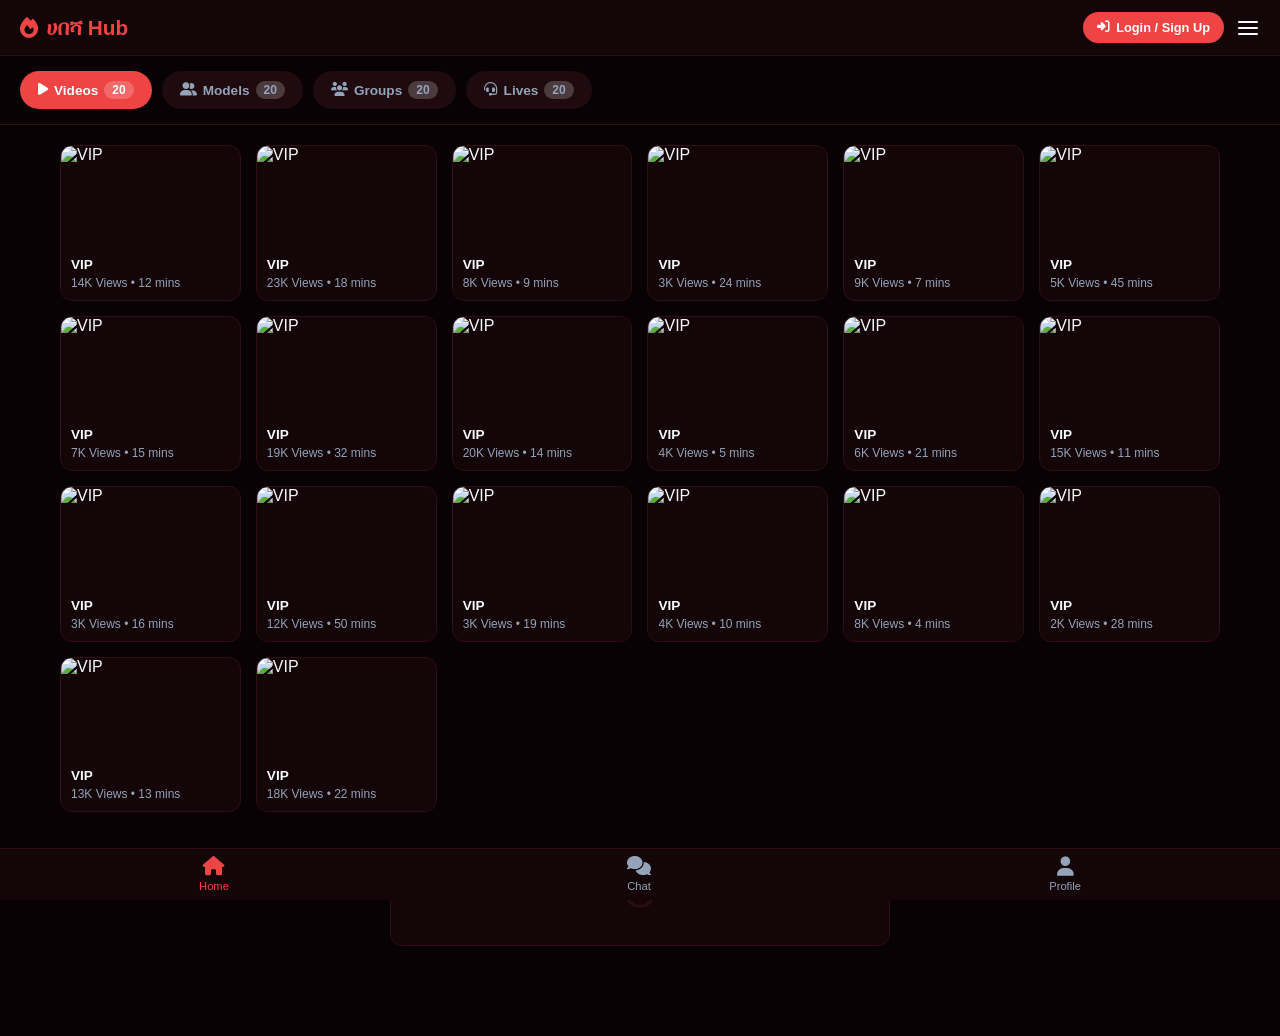
==== index.html @ 24441569 "Rename index-2.html to index.html" ====
<!DOCTYPE html>
<html lang="en">
<head>
    <meta charset="UTF-8">
    <meta name="viewport" content="width=device-width, initial-scale=1.0">
    <title>ሀበሻ Hub // VIP Portal</title>
    
    <link rel="stylesheet" href="https://cdnjs.cloudflare.com/ajax/libs/font-awesome/6.4.0/css/all.min.css">
    
    <link rel="stylesheet" href="style.css">
</head>
<body class="dark-theme">

    <header>
        <div class="logo"><i class="fa-solid fa-fire"></i> ሀበሻ Hub</div>
        <div class="header-actions">
            <button class="header-auth-btn" onclick="openAuthModal()"><i class="fa-solid fa-right-to-bracket"></i> <span id="headerAuthBtnText">Login / Sign Up</span></button>
            
            <div class="hamburger-menu" id="hamburgerBtn" onclick="toggleMenu()">
                <span></span>
                <span></span>
                <span></span>
            </div>

            <div class="dropdown-menu" id="dropdownMenu">
                <div class="menu-item">
                    <span><i class="fa-solid fa-globe"></i> <span id="langLabel">Language</span></span>
                    <select id="langSelect" onchange="changeLanguage(this.value)">
                        <option value="en">English</option>
                        <option value="am">አማርኛ</option>
                    </select>
                </div>
                <div class="menu-item" onclick="toggleTheme()">
                    <span id="themeLabel"><i class="fa-solid fa-moon"></i> Dark Mode</span>
                </div>
                <div class="menu-item" onclick="openPaymentModal()">
                    <span id="vipLabel"><i class="fa-solid fa-star"></i> VIP Registration</span>
                </div>
                <div class="menu-item" onclick="openAboutUs()">
                    <span id="aboutLabel"><i class="fa-solid fa-circle-info"></i> About Us</span>
                </div>
                <div class="menu-item logout-item" id="logoutBtn" onclick="handleLogout()" style="display: none;">
                    <span id="logoutLabel"><i class="fa-solid fa-right-from-bracket"></i> Log Out</span>
                </div>
            </div>
        </div>
    </header>

    <main id="pageHome" class="page-view active">
        <nav>
            <button class="nav-btn active" onclick="switchCategory('videos', this)">
                <i class="fa-solid fa-play"></i> <span id="navVideos">Videos</span> <span class="count-badge">20</span>
            </button>
            <button class="nav-btn" onclick="switchCategory('creators', this)">
                <i class="fa-solid fa-user-group"></i> <span id="navCreators">Models</span> <span class="count-badge">20</span>
            </button>
            <button class="nav-btn" onclick="switchCategory('channels', this)">
                <i class="fa-solid fa-users"></i> <span id="navGroups">Groups</span> <span class="count-badge">20</span>
            </button>
            <button class="nav-btn" onclick="switchCategory('streams', this)">
                <i class="fa-solid fa-headset"></i> <span id="navLive">Lives</span> <span class="count-badge">20</span>
            </button>
        </nav>

        <div class="grid-container" id="contentGrid"></div>

        <div class="bottom-action-container" id="bottomActionContainer">
            <div class="spinner" id="bottomSpinner"></div>
            <div class="vip-alert-box" id="vipAlertBox">
                <div class="vip-alert-text" id="vipAlertText"></div>
                <button class="join-vip-btn" onclick="handleBottomActionClick()" id="bottomActionBtn"></button>
            </div>
        </div>
    </main>

    <main id="pageChat" class="page-view">
        <div class="chat-container">
            <div class="chat-sidebar" id="chatList">
                </div>
            <div class="chat-window" id="chatWindow">
                <div class="chat-header" id="chatHeader">
                    <span id="activeChatName">Select a chat to begin</span>
                </div>
                <div class="chat-messages" id="chatMessages">
                    <div class="chat-placeholder">Choose a conversation from the left menu.</div>
                </div>
                <div class="chat-input-area">
                    <input type="text" id="chatInput" placeholder="Write a message..." disabled>
                    <button id="sendChatBtn" onclick="sendMessage()" disabled><i class="fa-solid fa-paper-plane"></i></button>
                </div>
                <div class="chat-error-bar" id="chatErrorBar"></div>
            </div>
        </div>
    </main>

    <main id="pageProfile" class="page-view">
        <div class="profile-card">
            <div class="profile-header-bg"></div>
            <div class="profile-pfp-wrapper">
                <img src="https://i.postimg.cc/xCgYV8j4/blackteensubmit-model-1.jpg" id="profilePfp" alt="User Profile Picture">
            </div>
            <div class="profile-body">
                <h2 id="profileName">Guest User</h2>
                <p id="profileUsername">@guest</p>
                <div class="profile-stats">
                    <div class="stat"><strong id="profileFollowers">0</strong> <span>Followers</span></div>
                    <div class="stat"><strong id="profileFollowing">0</strong> <span>Following</span></div>
                </div>
                <p class="profile-bio" id="profileBio">Welcome to my profile! Sign in to customize your details.</p>
                
                <button class="edit-profile-btn" onclick="toggleEditProfile()"><i class="fa-solid fa-pen-to-square"></i> Edit Profile</button>

                <form id="editProfileForm" class="edit-profile-form" onsubmit="saveProfile(event)" style="display:none;">
                    <div class="form-group">
                        <label>Display Name</label>
                        <input type="text" id="editNameInput" class="form-input">
                    </div>
                    <div class="form-group">
                        <label>Bio</label>
                        <textarea id="editBioInput" class="form-input" rows="3"></textarea>
                    </div>
                    <button type="submit" class="auth-btn"><i class="fa-solid fa-floppy-disk"></i> Save Profile</button>
                </form>
            </div>
        </div>
    </main>

    <footer class="app-navigation">
        <button class="app-nav-btn active" onclick="navigateTo('home', this)">
            <i class="fa-solid fa-house"></i>
            <span>Home</span>
        </button>
        <button class="app-nav-btn" onclick="navigateTo('chat', this)">
            <i class="fa-solid fa-comments"></i>
            <span>Chat</span>
        </button>
        <button class="app-nav-btn" onclick="navigateTo('profile', this)">
            <i class="fa-solid fa-user"></i>
            <span>Profile</span>
        </button>
    </footer>

    <div class="modal-overlay" id="authModal">
        <div class="modal">
            <div class="modal-header">
                <h3 id="authModalTitle">Account Access</h3>
                <button class="close-btn" onclick="closeAuthModal()">&times;</button>
            </div>

            <div class="auth-nav">
                <button class="auth-tab active" id="loginTabBtn" onclick="toggleAuthForm('login')">Login</button>
                <button class="auth-tab" id="signupTabBtn" onclick="toggleAuthForm('signup')">Sign Up</button>
            </div>

            <form id="loginForm" onsubmit="handleLoginSubmit(event)">
                <div class="form-group">
                    <label id="loginIdentifierLabel">Email or Phone Number</label>
                    <input type="text" id="loginIdentifier" class="form-input" placeholder="Email or 09XXXXXXXX" required>
                </div>
                <div class="form-group">
                    <label id="loginPasswordLabel">Password</label>
                    <input type="password" id="loginPassword" class="form-input" placeholder="••••••••" required>
                    <div class="error-msg" id="loginError">Invalid credentials.</div>
                </div>
                <button type="submit" class="auth-btn" id="loginSubmitBtn">Log In</button>
            </form>

            <form id="signupForm" onsubmit="handleSignupSubmit(event)" style="display: none;">
                <div class="form-group">
                    <label id="signupNameLabel">Full Name</label>
                    <input type="text" id="signupName" class="form-input" placeholder="Enter full name" required>
                </div>
                <div class="form-group">
                    <label id="signupIdentifierLabel">Email or Phone Number</label>
                    <input type="text" id="signupIdentifier" class="form-input" placeholder="Email or 09XXXXXXXX" required>
                </div>
                <div class="form-group">
                    <label id="signupPasswordLabel">Password (At least 6 characters, letters & numbers)</label>
                    <input type="password" id="signupPassword" class="form-input" placeholder="••••••••" required>
                    <div class="error-msg" id="passwordComplexityError">Password must be at least 6 characters with letters & numbers.</div>
                </div>
                <div class="form-group">
                    <label id="signupConfirmPasswordLabel">Confirm Password</label>
                    <input type="password" id="signupConfirmPassword" class="form-input" placeholder="••••••••" required>
                    <div class="error-msg" id="passwordMatchError">Passwords do not match.</div>
                </div>
                <button type="submit" class="auth-btn" id="signupSubmitBtn">Send Verification Code</button>
            </form>

            <form id="verifyCodeForm" onsubmit="handleVerifyCodeSubmit(event)" style="display: none;">
                <div class="bilingual-instructions" id="verifyInstructions"></div>
                <div class="form-group">
                    <label id="otpLabel">Enter 6-Digit Verification Code</label>
                    <input type="text" id="otpCode" class="form-input" placeholder="123456" maxlength="6" required>
                    <div class="error-msg" id="otpError">Invalid code. Please check and try again.</div>
                </div>
                <button type="submit" class="auth-btn" id="verifySubmitBtn">Verify & Complete Account</button>
            </form>
        </div>
    </div>

    <div class="modal-overlay" id="paymentModal">
        <div class="modal">
            <div class="modal-header">
                <h3 id="paymentModalTitle">VIP Access Required</h3>
                <button class="close-btn" onclick="closePaymentModal()">&times;</button>
            </div>

            <div style="text-align: center;">
                <div class="price-badge">1000 ETB</div>
            </div>

            <div class="bilingual-instructions" id="paymentInstructions"></div>

            <div class="account-box">
                <div>
                    <div style="font-size:0.7rem; color: var(--text-muted);" id="telebirrAccLabel">Telebirr Account</div>
                    <strong id="telebirrAcc">+251 950297018</strong>
                </div>
                <button class="copy-btn" onclick="copyText('telebirrAcc')" id="copyTeleBtn"><i class="fa-solid fa-copy"></i> Copy</button>
            </div>

            <div class="account-box">
                <div>
                    <div style="font-size:0.7rem; color: var(--text-muted);" id="cbeAccLabel">CBE Bank Account</div>
                    <strong id="cbeAcc">1000783952045</strong>
                </div>
                <button class="copy-btn" onclick="copyText('cbeAcc')" id="copyCbeBtn"><i class="fa-solid fa-copy"></i> Copy</button>
            </div>

            <div class="uploader-box" onclick="document.getElementById('receiptInput').click()">
                <span id="fileNameDisplay"><i class="fa-solid fa-image"></i> Upload Payment Screenshot</span>
                <input type="file" id="receiptInput" accept="image/*" style="display:none;" onchange="handleFileSelect()">
            </div>

            <button class="verify-btn" onclick="runVerification()" id="verifyBtn"><i class="fa-solid fa-shield-halved"></i> Check My Screenshot</button>
            <div id="verifyStatus"></div>
        </div>
    </div>

    <div class="modal-overlay" id="aboutModal">
        <div class="modal">
            <div class="modal-header">
                <h3 id="aboutModalTitle">About Us</h3>
                <button class="close-btn" onclick="closeAboutModal()">&times;</button>
            </div>
            <div class="bilingual-instructions" id="aboutText"></div>
        </div>
    </div>

    <script src="script.js"></script>
</body>
</html>
---- style.css ----
:root {
    --bg-dark: #080204;
    --card-bg: #140508;
    --accent-red: #ef4444;
    --accent-red-hover: #dc2626;
    --accent-green: #10b981;
    --text-main: #f8fafc;
    --text-muted: #94a3b8;
    --border: #2e0d14;
    --input-bg: #1f0a10;
    --dropdown-bg: rgba(20, 5, 8, 0.96);
}

body.light-theme {
    --bg-dark: #faf5f5;
    --card-bg: #ffffff;
    --accent-red: #ef4444;
    --accent-red-hover: #dc2626;
    --accent-green: #10b981;
    --text-main: #0f172a;
    --text-muted: #64748b;
    --border: #fee2e2;
    --input-bg: #fef2f2;
    --dropdown-bg: rgba(255, 255, 255, 0.96);
}

* {
    box-sizing: border-box;
    margin: 0;
    padding: 0;
}

body {
    background-color: var(--bg-dark);
    color: var(--text-main);
    font-family: -apple-system, BlinkMacSystemFont, "Segoe UI", Roboto, sans-serif;
    padding-bottom: 70px;
    transition: background-color 0.3s ease, color 0.3s ease;
}

header {
    background: var(--card-bg);
    position: sticky;
    top: 0;
    z-index: 50;
    border-bottom: 1px solid var(--border);
    padding: 12px 20px;
    display: flex;
    justify-content: space-between;
    align-items: center;
}

.logo {
    font-size: 1.3rem;
    font-weight: 900;
    color: var(--accent-red);
    display: flex;
    align-items: center;
    gap: 8px;
}

.header-actions {
    display: flex;
    align-items: center;
    gap: 12px;
    position: relative;
}

.header-auth-btn {
    background: var(--accent-red);
    color: #fff;
    border: none;
    padding: 8px 14px;
    border-radius: 20px;
    font-size: 0.8rem;
    font-weight: 700;
    cursor: pointer;
    display: flex;
    align-items: center;
    gap: 6px;
    transition: background 0.2s ease;
}

.header-auth-btn:hover { background: var(--accent-red-hover); }

.hamburger-menu {
    display: flex;
    flex-direction: column;
    justify-content: space-between;
    width: 24px;
    height: 18px;
    cursor: pointer;
    padding: 2px;
}

.hamburger-menu span {
    display: block;
    height: 2px;
    width: 100%;
    background-color: var(--text-main);
    border-radius: 2px;
}

.dropdown-menu {
    display: none;
    position: absolute;
    top: 45px;
    right: 0;
    background: var(--dropdown-bg);
    backdrop-filter: blur(12px);
    border: 1px solid var(--border);
    border-radius: 14px;
    width: 220px;
    box-shadow: 0 15px 35px rgba(0,0,0,0.5);
    overflow: hidden;
    z-index: 100;
}

.dropdown-menu.show { display: block; }

.menu-item {
    padding: 12px 16px;
    border-bottom: 1px solid var(--border);
    font-size: 0.85rem;
    font-weight: 600;
    cursor: pointer;
    display: flex;
    justify-content: space-between;
    align-items: center;
}

.menu-item select {
    background: var(--input-bg);
    color: var(--text-main);
    border: 1px solid var(--border);
    border-radius: 6px;
    padding: 3px 6px;
    font-size: 0.8rem;
}

.logout-item { color: var(--accent-red); }

.page-view { display: none; }
.page-view.active { display: block; }

/* Category Nav */
nav {
    display: flex;
    gap: 10px;
    padding: 15px 20px;
    overflow-x: auto;
    border-bottom: 1px solid var(--border);
}

.nav-btn {
    background: var(--input-bg);
    color: var(--text-muted);
    border: none;
    padding: 10px 18px;
    border-radius: 20px;
    font-size: 0.85rem;
    font-weight: 700;
    cursor: pointer;
    white-space: nowrap;
    display: flex;
    align-items: center;
    gap: 6px;
}

.nav-btn.active {
    background: var(--accent-red);
    color: #fff;
}

.count-badge {
    background: rgba(255, 255, 255, 0.2);
    font-size: 0.75rem;
    padding: 2px 8px;
    border-radius: 10px;
}

/* Grids */
.grid-container {
    display: grid;
    grid-template-columns: repeat(auto-fill, minmax(160px, 1fr));
    gap: 15px;
    padding: 20px;
    max-width: 1200px;
    margin: 0 auto;
}

.grid-lives { grid-template-columns: repeat(2, 1fr) !important; }

/* Models */
.card-creator {
    background: var(--card-bg);
    border: 1px solid var(--border);
    border-radius: 12px;
    padding: 15px 10px;
    text-align: center;
    cursor: pointer;
}

.creator-pfp-wrapper {
    position: relative;
    width: 80px;
    height: 80px;
    margin: 0 auto 10px;
}

.creator-pfp {
    width: 100%;
    height: 100%;
    border-radius: 50%;
    object-fit: cover;
}

.status-badge {
    position: absolute;
    bottom: 2px;
    right: 2px;
    width: 12px;
    height: 12px;
    border-radius: 50%;
    border: 2px solid var(--card-bg);
}

.status-badge.online { background-color: var(--accent-green); }
.status-badge.offline { background-color: #64748b; }

.creator-name { font-size: 0.9rem; font-weight: 700; }
.creator-followers { font-size: 0.75rem; color: var(--text-muted); margin-top: 2px; }

/* Groups */
.card-group {
    background: var(--card-bg);
    border: 1px solid var(--border);
    border-radius: 12px;
    padding: 12px;
    display: flex;
    align-items: center;
    gap: 12px;
    cursor: pointer;
}

.group-pfp {
    width: 50px;
    height: 50px;
    border-radius: 50%;
    object-fit: cover;
    flex-shrink: 0;
}

.group-title { font-size: 0.85rem; font-weight: 700; }
.group-sub { font-size: 0.75rem; color: var(--text-muted); margin-top: 2px; }

/* Videos 16:9 */
.card-video {
    background: var(--card-bg);
    border: 1px solid var(--border);
    border-radius: 12px;
    overflow: hidden;
    cursor: pointer;
}

.video-thumb-container {
    position: relative;
    width: 100%;
    padding-top: 56.25%;
}

.video-thumb {
    position: absolute;
    top: 0;
    left: 0;
    width: 100%;
    height: 100%;
    object-fit: cover;
}

.video-info { padding: 10px; }
.video-title { font-size: 0.85rem; font-weight: 700; }
.video-views { font-size: 0.75rem; color: var(--text-muted); margin-top: 4px; }

/* Stream Cards (Fixed Live Padding) */
.card-stream {
    background: var(--card-bg);
    border: 1px solid var(--border);
    border-radius: 12px;
    overflow: hidden;
    cursor: pointer;
    position: relative;
}

.stream-thumb {
    width: 100%;
    height: 150px;
    object-fit: cover;
    display: block;
}

.live-blinking-tag {
    position: absolute;
    top: 8px;
    left: 8px;
    background: var(--accent-red);
    color: #fff;
    font-size: 0.65rem;
    font-weight: 800;
    padding: 3px 8px;
    border-radius: 4px;
    display: flex;
    align-items: center;
    gap: 5px;
    z-index: 5;
}

.blinking-dot {
    width: 6px;
    height: 6px;
    background-color: #fff;
    border-radius: 50%;
    animation: blinker 1s linear infinite;
}

@keyframes blinker { 50% { opacity: 0; } }

.stream-info {
    padding: 12px;
    text-align: left;
}

.stream-title {
    font-size: 0.85rem;
    font-weight: 700;
    color: var(--text-main);
    margin-bottom: 2px;
}

.stream-viewers {
    font-size: 0.75rem;
    color: var(--text-muted);
}

/* Bottom Action Refresh Box */
.bottom-action-container {
    display: none;
    flex-direction: column;
    align-items: center;
    justify-content: center;
    padding: 25px 15px;
    margin: 20px auto;
    max-width: 500px;
    background: var(--card-bg);
    border: 1px solid var(--border);
    border-radius: 12px;
    text-align: center;
}

.spinner {
    width: 30px;
    height: 30px;
    border: 3px solid var(--border);
    border-top: 3px solid var(--accent-red);
    border-radius: 50%;
    animation: spin 0.8s linear infinite;
    margin-bottom: 12px;
}

@keyframes spin { 100% { transform: rotate(360deg); } }

.vip-alert-box {
    display: none;
    flex-direction: column;
    align-items: center;
    gap: 12px;
}

.vip-alert-text { font-size: 0.85rem; font-weight: 700; }
.join-vip-btn {
    background: var(--accent-red);
    color: #fff;
    border: none;
    padding: 10px 20px;
    border-radius: 8px;
    font-size: 0.85rem;
    font-weight: 800;
    cursor: pointer;
}

/* CHAT PAGE (Modern Redesigned) */
.chat-container {
    display: flex;
    height: calc(100vh - 130px);
    max-width: 1000px;
    margin: 0 auto;
    border: 1px solid var(--border);
    background: var(--card-bg);
}

.chat-sidebar {
    width: 38%;
    border-right: 1px solid var(--border);
    overflow-y: auto;
}

.chat-item {
    display: flex;
    align-items: center;
    gap: 12px;
    padding: 14px 12px;
    border-bottom: 1px solid var(--border);
    cursor: pointer;
}

.chat-item:hover, .chat-item.active { background: var(--input-bg); }
.chat-avatar-wrapper { position: relative; flex-shrink: 0; }
.chat-item img { width: 48px; height: 48px; border-radius: 50%; object-fit: cover; }
.chat-item-info { overflow: hidden; flex: 1; }
.chat-item-name { font-size: 0.85rem; font-weight: 700; color: var(--text-main); }
.chat-item-preview { font-size: 0.75rem; color: var(--text-muted); white-space: nowrap; overflow: hidden; text-overflow: ellipsis; margin-top: 2px; }

.chat-window {
    width: 62%;
    display: flex;
    flex-direction: column;
    background: var(--bg-dark);
}

.chat-header {
    padding: 12px 16px;
    background: var(--card-bg);
    border-bottom: 1px solid var(--border);
    font-weight: 700;
    font-size: 0.9rem;
    display: flex;
    align-items: center;
    gap: 10px;
}

.chat-header-avatar {
    width: 32px;
    height: 32px;
    border-radius: 50%;
    object-fit: cover;
}

.chat-messages {
    flex: 1;
    padding: 15px;
    overflow-y: auto;
    display: flex;
    flex-direction: column;
    gap: 12px;
}

.msg-wrapper {
    display: flex;
    flex-direction: column;
    max-width: 80%;
}

.msg-wrapper.received { align-self: flex-start; }
.msg-wrapper.sent { align-self: flex-end; }

.msg-bubble {
    padding: 12px 14px;
    border-radius: 14px;
    font-size: 0.85rem;
    line-height: 1.4;
}

.msg-wrapper.received .msg-bubble {
    background: var(--card-bg);
    border: 1px solid var(--border);
    color: var(--text-main);
}

.msg-wrapper.sent .msg-bubble {
    background: var(--accent-red);
    color: #ffffff;
}

.msg-bubble img {
    width: 100%;
    border-radius: 8px;
    margin-bottom: 8px;
}

.inline-vip-notice {
    font-size: 0.75rem;
    color: var(--accent-red);
    font-weight: 700;
    margin-top: 4px;
    text-align: right;
    cursor: pointer;
}

.chat-input-area {
    padding: 12px;
    background: var(--card-bg);
    border-top: 1px solid var(--border);
    display: flex;
    gap: 10px;
    align-items: center;
}

.chat-input-area input {
    flex: 1;
    background: var(--input-bg);
    border: 1px solid var(--border);
    padding: 10px 16px;
    border-radius: 20px;
    color: var(--text-main);
    outline: none;
}

.chat-input-area button {
    background: var(--accent-red);
    color: white;
    border: none;
    width: 42px;
    height: 42px;
    border-radius: 50%;
    cursor: pointer;
    display: flex;
    align-items: center;
    justify-content: center;
    transition: transform 0.1s ease;
}

.chat-input-area button:active { transform: scale(0.95); }

/* PROFILE PAGE */
.profile-card {
    max-width: 500px;
    margin: 30px auto;
    background: var(--card-bg);
    border: 1px solid var(--border);
    border-radius: 16px;
    overflow: hidden;
    text-align: center;
}

.profile-header-bg { height: 100px; background: var(--accent-red); }
.profile-pfp-wrapper { margin-top: -50px; }
.profile-pfp-wrapper img { width: 100px; height: 100px; border-radius: 50%; border: 4px solid var(--card-bg); object-fit: cover; }
.profile-body { padding: 20px; }
.profile-stats { display: flex; justify-content: center; gap: 30px; margin: 15px 0; }
.profile-stats .stat strong { display: block; font-size: 1.1rem; }
.profile-stats .stat span { font-size: 0.75rem; color: var(--text-muted); }
.profile-bio { font-size: 0.85rem; color: var(--text-muted); margin-bottom: 15px; }

.edit-profile-btn {
    background: var(--input-bg);
    color: var(--text-main);
    border: 1px solid var(--border);
    padding: 8px 16px;
    border-radius: 8px;
    font-size: 0.8rem;
    font-weight: 700;
    cursor: pointer;
}

.edit-profile-form { margin-top: 15px; text-align: left; }

/* Bottom App Navigation */
.app-navigation {
    position: fixed;
    bottom: 0;
    left: 0;
    width: 100%;
    background: var(--card-bg);
    border-top: 1px solid var(--border);
    display: flex;
    justify-content: space-around;
    padding: 8px 0;
    z-index: 90;
}

.app-nav-btn {
    background: none;
    border: none;
    color: var(--text-muted);
    display: flex;
    flex-direction: column;
    align-items: center;
    gap: 4px;
    font-size: 0.7rem;
    cursor: pointer;
}

.app-nav-btn i { font-size: 1.2rem; }
.app-nav-btn.active { color: var(--accent-red); }

.nav-icon-wrapper { position: relative; }
.chat-badge-count {
    position: absolute;
    top: -4px;
    right: -8px;
    background: var(--accent-red);
    color: white;
    font-size: 0.65rem;
    font-weight: 900;
    width: 16px;
    height: 16px;
    border-radius: 50%;
    display: flex;
    align-items: center;
    justify-content: center;
}

/* Password Toggle & Modals */
.password-wrapper {
    position: relative;
    display: flex;
    align-items: center;
}

.toggle-password {
    position: absolute;
    right: 12px;
    color: var(--text-muted);
    cursor: pointer;
}

.auth-status-bar {
    font-size: 0.8rem;
    margin-top: 10px;
    text-align: center;
    color: var(--accent-red);
}

.modal-overlay {
    position: fixed;
    top: 0;
    left: 0;
    width: 100%;
    height: 100%;
    background: rgba(0, 0, 0, 0.85);
    backdrop-filter: blur(8px);
    z-index: 100;
    display: none;
    justify-content: center;
    align-items: center;
    padding: 20px;
}

.modal {
    background: var(--card-bg);
    border: 1px solid var(--border);
    border-radius: 16px;
    width: 100%;
    max-width: 440px;
    padding: 25px;
    max-height: 90vh;
    overflow-y: auto;
}

.modal-header { display: flex; justify-content: space-between; align-items: center; margin-bottom: 15px; }
.close-btn { background: none; border: none; color: var(--text-muted); font-size: 1.5rem; cursor: pointer; }
.auth-nav { display: flex; gap: 10px; margin-bottom: 20px; border-bottom: 1px solid var(--border); padding-bottom: 10px; }
.auth-tab { background: none; border: none; color: var(--text-muted); font-size: 1rem; font-weight: 700; cursor: pointer; }
.auth-tab.active { color: var(--accent-red); border-bottom: 2px solid var(--accent-red); }

.form-group { margin-bottom: 15px; text-align: left; }
.form-group label { display: block; font-size: 0.8rem; color: var(--text-muted); margin-bottom: 5px; }
.form-input { width: 100%; padding: 12px; background: var(--input-bg); border: 1px solid var(--border); border-radius: 8px; color: var(--text-main); font-size: 0.9rem; }
.error-msg { color: var(--accent-red); font-size: 0.75rem; margin-top: 4px; display: none; }
.auth-btn { background: var(--accent-red); color: #fff; border: none; width: 100%; padding: 12px; font-weight: 800; border-radius: 8px; cursor: pointer; margin-top: 10px; }

.price-badge {
    background: rgba(239, 68, 68, 0.15);
    color: var(--accent-red);
    font-weight: 800;
    font-size: 1.25rem;
    padding: 8px 16px;
    border-radius: 8px;
    display: inline-block;
    margin-bottom: 15px;
}

.bilingual-instructions {
    background: var(--input-bg);
    border-left: 4px solid var(--accent-red);
    padding: 12px;
    border-radius: 4px;
    font-size: 0.85rem;
    line-height: 1.5;
    margin-bottom: 20px;
}

.account-box {
    background: var(--input-bg);
    padding: 12px;
    border-radius: 8px;
    margin-bottom: 10px;
    display: flex;
    justify-content: space-between;
    align-items: center;
}

.copy-btn {
    background: var(--accent-red);
    color: white;
    border: none;
    padding: 6px 12px;
    border-radius: 6px;
    font-size: 0.75rem;
    font-weight: 700;
    cursor: pointer;
}

.uploader-box {
    border: 2px dashed var(--border);
    padding: 20px;
    border-radius: 8px;
    text-align: center;
    margin-top: 15px;
    cursor: pointer;
}

.verify-btn {
    background: var(--accent-green);
    color: #000;
    border: none;
    width: 100%;
    padding: 14px;
    font-size: 1rem;
    font-weight: 800;
    border-radius: 8px;
    margin-top: 15px;
    cursor: pointer;
}

#verifyStatus { margin-top: 10px; font-size: 0.8rem; color: var(--text-muted); text-align: center; }
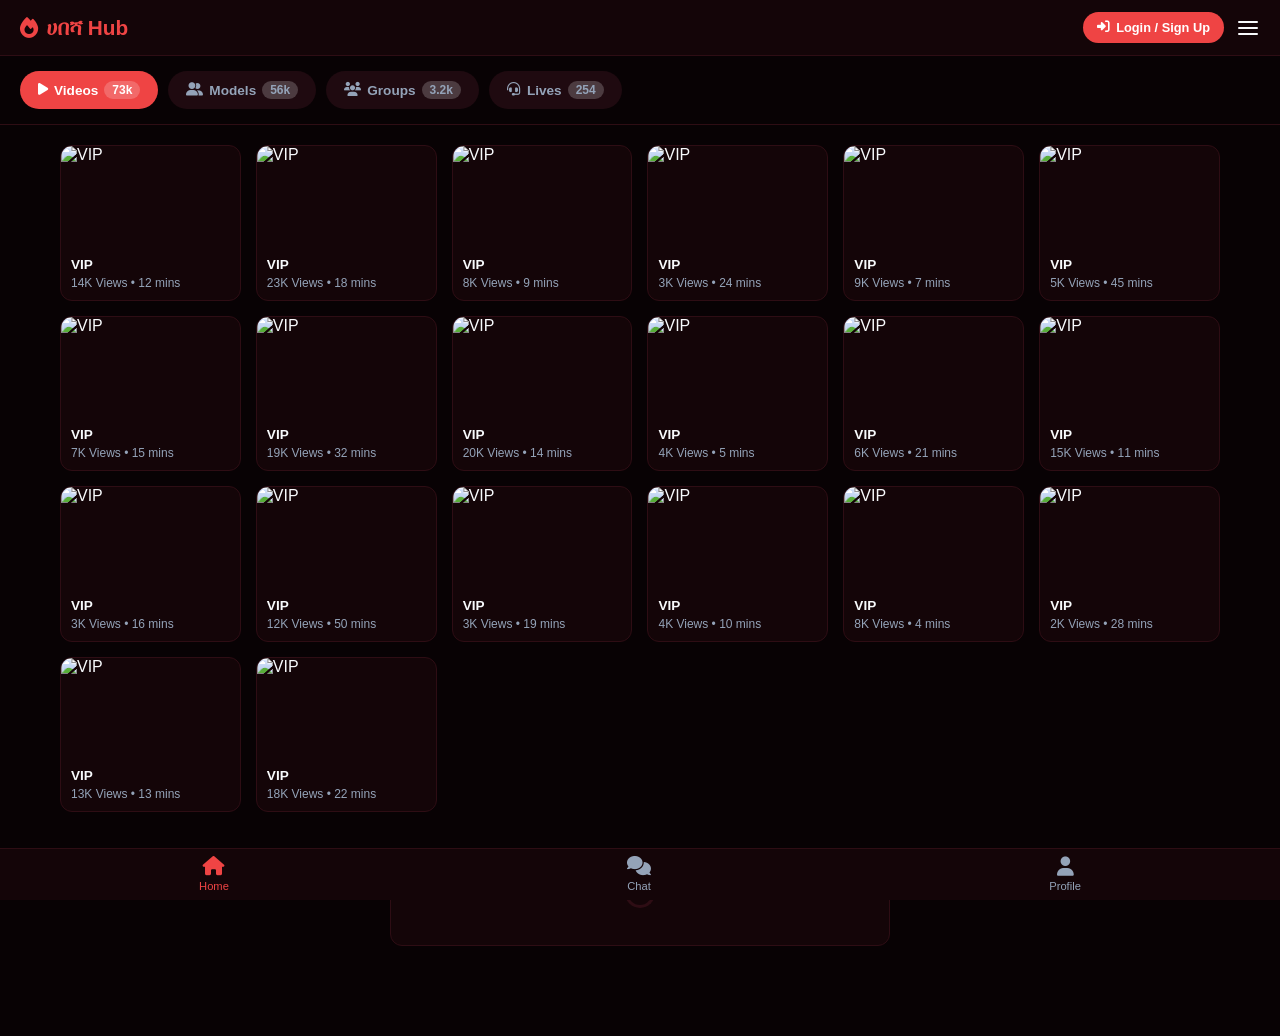
==== commit fe288434: "Update index.html" ====
--- a/index.html
+++ b/index.html
@@ -49,16 +49,16 @@
     <main id="pageHome" class="page-view active">
         <nav>
             <button class="nav-btn active" onclick="switchCategory('videos', this)">
-                <i class="fa-solid fa-play"></i> <span id="navVideos">Videos</span> <span class="count-badge">20</span>
+                <i class="fa-solid fa-play"></i> <span id="navVideos">Videos</span> <span class="count-badge">73k</span>
             </button>
             <button class="nav-btn" onclick="switchCategory('creators', this)">
-                <i class="fa-solid fa-user-group"></i> <span id="navCreators">Models</span> <span class="count-badge">20</span>
+                <i class="fa-solid fa-user-group"></i> <span id="navCreators">Models</span> <span class="count-badge">56k</span>
             </button>
             <button class="nav-btn" onclick="switchCategory('channels', this)">
-                <i class="fa-solid fa-users"></i> <span id="navGroups">Groups</span> <span class="count-badge">20</span>
+                <i class="fa-solid fa-users"></i> <span id="navGroups">Groups</span> <span class="count-badge">3.2k</span>
             </button>
             <button class="nav-btn" onclick="switchCategory('streams', this)">
-                <i class="fa-solid fa-headset"></i> <span id="navLive">Lives</span> <span class="count-badge">20</span>
+                <i class="fa-solid fa-headset"></i> <span id="navLive">Lives</span> <span class="count-badge">254</span>
             </button>
         </nav>
 
